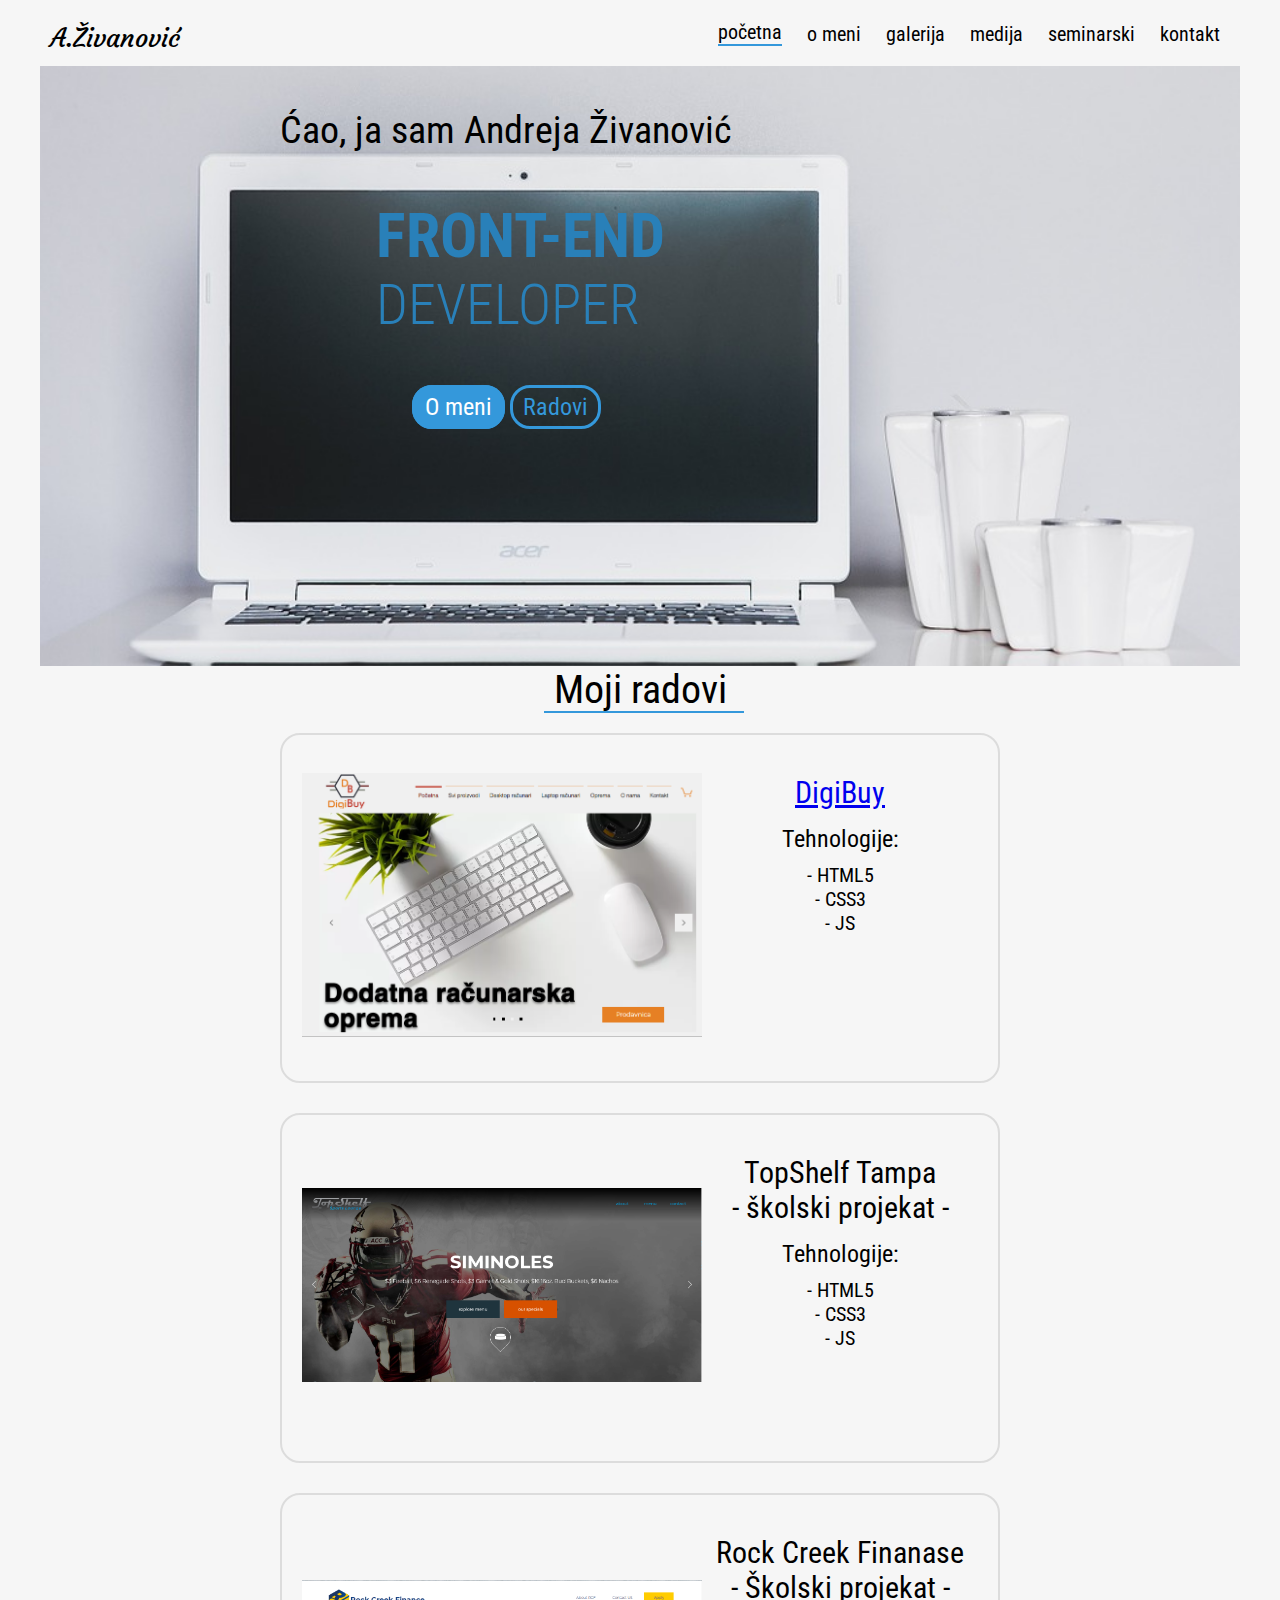
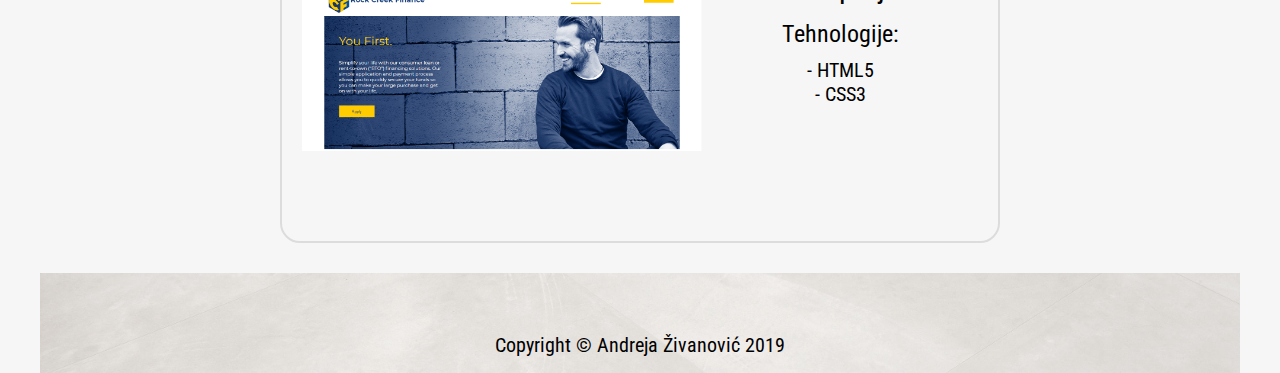
==== index.html @ e651796e "Added all" ====
<!DOCTYPE html>


<html>
<head>
   
    <meta name="viewport" content="width=device-width, initial-scale:1.0">
    <title>Andreja Živanović | Home</title>
    <link type="text/css" href="style.css" rel="stylesheet">
    <link rel="stylesheet" href="https://use.fontawesome.com/releases/v5.8.2/css/all.css" integrity="sha384-oS3vJWv+0UjzBfQzYUhtDYW+Pj2yciDJxpsK1OYPAYjqT085Qq/1cq5FLXAZQ7Ay" crossorigin="anonymous">
    <link href="https://fonts.googleapis.com/css?family=Courgette|Roboto+Condensed:300,400,700&display=swap" rel="stylesheet">
    <link rel="shortcut icon" type="image/x-icon" href="images/title/favicon32x32.ico">
    <script src="https://code.jquery.com/jquery-3.4.1.js"></script>
        <!--    
        font-family: 'Courgette', cursive; //imprezime
        font-family: 'Roboto Condensed', sans-serif;ostatak teksta
        -->
    
</head>

<body>
  <div class="toggle"><i class="fas fa-bars"></i></div>
   <div class="side-menu">
       
       <div class="side-menu-menu">
          
           <ul>
                <li id="menu-x"><i class="fas fa-times"></i></li>
                <li><a href="index.html">početna</a></li>
                <li><a href="o-meni.html">o meni</a></li>
                <li><a href="galerija.html">galerija</a></li>
                <li><a href="media.html">medija</a></li>
                <li><a href="seminarski.html">seminarski</a></li>
                <li><a href="kontakt.html">kontakt</a></li>
            </ul>
       </div>
   </div>
    <div class="container">
        <div class="main_content">
                <div class="navigation clearfix">
                    <div class="nav-name">
                        <p>A.Živanović</p>
                    </div>

                    <div class="nav-menu">
                        <ul>
                            <li><a href="index.html" id="trenutna">početna</a></li>
                            <li><a href="o-meni.html">o meni</a></li>
                            <li><a href="galerija.html">galerija</a></li>
                            <li><a href="media.html">medija</a></li>
                            <li><a href="seminarski.html">seminarski</a></li>
                            <li><a href="kontakt.html">kontakt</a></li>
                        </ul>
                    </div>
                </div>
<!--        Kraj navigacije-->
            
            
            <div class="home-greeting-back">
                <div class="home-greeting">
                    <p id="hello">Ćao, ja sam Andreja Živanović</p>
                    <p id="front"><span class="front-span">FRONT-END</span><br>DEVELOPER</p>
                    <p class="pic"><i class="fas fa-desktop"></i></p>
                    <p class="pic"><i class="fas fa-tablet-alt"></i></p>
                    <p class="pic"><i class="fas fa-mobile-alt"></i></p> <br>
                    <div class="buttons">
                       <a href="o-meni.html" class="btn btnFull btnOmeni">O meni</a>
                        <a href="#" class="btn btnBorder btnPortfolio">Radovi</a> 
                    </div>
                    
                </div>
            </div>
<!--            Kraj greeting dela-->
           
           
            <div class="radovi">
                <p class="naslov-radovi">Moji radovi</p>
                
                <div class="wix-rad">
                    <div class="prvi-rad">
                    <div class="prvi-rad-screen wix-screen">
                    </div>
                    <div class="prvi-rad-tech">
                       <p class="rad-naslov"><a href="https://andrejaziv1997.wixsite.com/digibuy">DigiBuy</a></p>
                        <p class="rad-tech">Tehnologije:</p>
                        <div class="tech-sep">
                        <p><i class="fab fa-html5 icon"></i> - HTML5</p>
                        <p><i class="fab fa-css3-alt icon"></i> - CSS3</p>
                        <p><i class="fab fa-js-square icon"></i> - JS</p>
                        </div>

                    </div>
                </div>
                </div>
                <div class="prvi-rad">
                    <div class="prvi-rad-screen">
                    </div>
                    <div class="prvi-rad-tech">
                       <p class="rad-naslov">TopShelf Tampa <br> - školski projekat -</p>
                        <p class="rad-tech">Tehnologije:</p>
                        <div class="tech-sep">
                        <p><i class="fab fa-html5 icon"></i> - HTML5</p>
                        <p><i class="fab fa-css3-alt icon"></i> - CSS3</p>
                        <p><i class="fab fa-js-square icon"></i> - JS</p>
                        </div>

                    </div>
                </div>
<!--            Kraj prvog rada-->
                
                <div class="drugi-rad">
                    <div class="drugi-rad-screen">
                        
                    </div>
                    <div class="drugi-rad-tech">
                        <p class="rad-naslov">Rock Creek Finanase <br> - Školski projekat -</p>
                        <p class="rad-tech">Tehnologije:</p>
                        <div class="tech-sep">
                        <p><i class="fab fa-html5 icon"></i> - HTML5</p>
                        <p><i class="fab fa-css3-alt icon"></i> - CSS3</p>
                        </div>

                    </div>
                </div>
<!--            Kraj drugog rada-->
            </div>
<!--        Kraj dela sa radovima-->
        </div>
        
        <div class="footer">   
            <div class="copyright"><p>Copyright &#169; Andreja Živanović 2019</p></div>
        </div>
    </div>
    
    
    <script src="app.js"></script>
    
</body>    

</html>
---- style.css ----
/*Plava boja #3498db*/




*{
    padding:0px;
    margin:0px;
    box-sizing: border-box;
}

html{
    font-family: 'Roboto Condensed', sans-serif;
    width:100%;
    font-size:20px; 
    margin: 0 auto;
    background-color: #F6F6F6;    
}

body{
    display: flex;
    position: relative;
    padding-bottom: 100px;
    min-height: 100vh;
}

.clearfix{
    zoom:1;
}
.clearfix::after{
    content:'.';
    visibility: hidden;
    clear:both;
    display:block;
    height:0px;
}

.btn{
    width: 60px;
    height: 20px;
    border: 3px solid #3498db;
    border-radius: 20px;
    font-size: 1.2em;
    padding: 5px 10px 5px 10px;
    color: #3498db;
    text-decoration: none;
}

/*Side menu*/
.side-menu{
    position: fixed;
    width:200px;
    height: 100%;
    background-color: #34495e;
    z-index: 100;
    right:-200px;
    transition: 1s;
    display: none; 
}
.side-menu-slideIn{
    right:0px;
}
.side-menu-slideOut{
    right:-200px;
}
.side-menu-menu{
    z-index: 100;
}
.side-menu-menu ul li {
    text-align: center;
    list-style-type: none;
    width:100px;
    height: 50px;
    margin: auto;
}
.side-menu-menu ul li:first-child {
    text-align: left;
    left:20px;
    padding-left:20px;
    font-size: 1.3em;
    margin: 20px auto 20px 0px;
}
.side-menu-menu ul li a{
    text-decoration: none;
    color:#fff; 
}
.toggle{
    position: fixed;
    right:40px;
    font-size: 1.7em;
    margin:20px 30px 0px 0px;
    display: none;
    z-index: 10;
}
.noScroll{
    pointer-events:none;
}
/*Kraj globalnih promenljivih*/


/*Pocetak home strane*/
.container{    
    max-width: 1200px;
    width: 100%;
    margin: 0 auto;
}

.navigation{
    margin: 10px 10px 10px 10px;
    
}

.navigation .nav-name{
    float:left;
    font-family: 'Courgette', cursive;
    padding-top: 12px;
    font-size: 1.3em;
}

.navigation .nav-menu{
    float:right;
}

.navigation .nav-menu ul li{
    list-style-type: none;
    display: inline-block;
    padding:10px 10px 10px 10px;
    
}

.navigation .nav-menu ul li a{
    color:#000;
    text-decoration: none;
    position: relative;
    transition: 0.7s all;
    display: block;
    overflow: hidden;
}

.navigation .nav-menu ul li a::before{
    content: '';
    border-bottom:2px solid #3498db;
    width:30px;
    height:2px;
    position:absolute;
    right:350px;
    bottom: 0px;
    transition: 0.5s all;
}

#trenutna{
    border-bottom:2px solid #3498db;
}
.navigation .nav-menu ul li a:hover::before{
    right:0;
}

.home-greeting-back{
    background-image: url(images/background.jpg);
    background-position: center;
    background-repeat: no-repeat;
    background-size: cover;
    width:100%;
    height:600px;
}
.home-greeting p{
    font-size: 1.3em;
    position: relative;
    left: 20%;
}
.home-greeting{
    position: relative;
    top:7%;
}
.home-greeting #hello{
    font-size: 1.9em;
    width:70%;
}
#front {
    position: relative;
    margin-top:4%;
    left:28%;
    color: #2980b9;
    width:30%;
    font-size: 2.8em;
    font-weight: 300;
}

#front .front-span{
    font-weight: 700;
    font-size: 1.1em;
}
.home-greeting p[class=pic]{
    display: inline-block;
    color: #bdc3c7;  
    padding-top: 20px;
    padding-right: 20px;
    font-size: 2.1em;
    position: relative;
    left:32%;
}
.btnFull{
    color: #fff;
    background-color: #3498db;

}
.buttons{
    position: relative;
    left:31%;
    padding-top:30px;
    width:30%;
}

/*Pocetak radova*/

.radovi{
    margin-top:30px;
    position: relative;
    margin: 0 auto;
    
}
.radovi .naslov-radovi{
    text-align: center;
    font-size: 2em;
    margin-bottom: 20px;
    position: relative;
    
/*    border-bottom:2px solid #3498db;*/
}
.radovi .wix-screen{
    background-image:url(images/wix1.png);
}
.radovi .naslov-radovi::before{
    content: '';
    height: 2px;
    position:absolute;
    bottom: 0px;
    width:200px;
    margin-left: -10px;
    left:calc(50%-200px);
    background-color: #3498db;
}
.prvi-rad, .drugi-rad{
    margin:0 auto;
    width:60%;
    height: 350px;
    max-width: 100%;
    border: 2px solid #DCDCDC;
    border-radius: 20px;
    display: grid;
    grid-template-columns: 1fr 1fr;
    margin-bottom: 30px;
}

.prvi-rad-screen, .drugi-rad-screen{
    width:400px;
    height: 300px;
    position: relative;
    top:20px;
    left:20px;
    background-image: url(images/Rad1.png);
    background-repeat: no-repeat;
    background-size:contain;
    background-position: center;
    max-width: 100%;
}
.drugi-rad-screen{
    background-image: url(images/Rad2.png);
}
.prvi-rad-tech, .drugi-rad-tech{
    position: relative;
    top:20px;
    margin-left: 30px;
    margin: 0 auto;
    text-align: center;
    padding-top: 20px;
}

.rad-naslov{
    font-size: 1.5em;
    text-align: center;
}
.rad-tech{
    font-size: 1.2em;
    margin-top:15px;
    margin-bottom: 10px;
}

.prvi-rad .prvi-rad-tech .btnGalerija{
    
    margin-top:15px;
}
.tech-sep{
    margin-bottom: 15px;
}

/*Pocetak footer-a*/

.footer{
    position: absolute;
    bottom: 0;
    width:100%;
    max-width: 1200px;
    margin-top:20%;
    background-image: url(images/footer3.jpg);
    background-repeat: no-repeat;
    background-size: cover;
    background-position: center;
    height:100px;
}

.footer .copyright{
    margin-top: 10px;
    padding-top:50px;
    text-align: center;
}
/*O meni strana*/

/*Menjajuci tekst*/

.changing-text{
    width:100%;
    height:200px;
    padding-top:80px;
    text-align: center;
}

.changing-text p{
    font-size: 1.5em;
}

.changing-text p span::before{
    content:'zaljubljenik u tehnologiju';
    animation: animate 1 8s;
}

@keyframes animate {
    0%{
        content:'..';
    }
    25%{
        content:'Andreja Živanović';
    }
    50%{
        content:'posvećen radu';
    }
    75%{
        content:'u potrazi za usavršavanjem';
    }
    100%{
        content:'timski igrač;
    }
}

.about-main-body{
    width:100%;
    height:600px;
    opacity: 0;
    animation: animate2 1 5s;
    font-family: 'Courgette', cursive;
    background-image:url(images/window.jpg);
    background-size: cover;
    background-repeat: no-repeat;
    background-position: center;
    
}
.about-main-body p{
    padding-top:20%;
    font-size: 1.3em;
}
@keyframes animate2{
    0%{
        opacity: 0;
    }
    25%{
        opacity: 0;
    }
    50%{
        opacity: 0.3;
    }
    75%{
        opacity: 0.6;
    }
    100%{
        opacity: 1;
    }
}
.about-main-body{
  opacity:1;   
}
.about-title{
    width:100%;
    height: auto;
    position:relative;
}
.about-me{
    width:100%;
    height:auto;
    margin:0 auto;
    display: grid;
    grid-template-columns: 60% auto;
    grid-column-gap: 20px;
    margin-bottom: 40px;
}
.about-me .about-text{
    line-height: 1.6em;
}
.about-title .about-main {
    font-size: 1.5em;
    text-align: center;
    margin-top: 20px;
    margin-bottom: 20px;
}
.about-title .about-main:before{
    content: '';
    height: 2px;
    position:absolute;
    bottom: 0px;
    width:100px;
    margin-left: -10px;
    left:calc(50%-100px);
    background-color: #3498db;
}
.about-picture{
    position: relative;
}
.about-picture .picture{
    width:100px;
    height:100px;
    border-radius: 10px;
    background-image: url(images/Person-48.png);
    background-size: cover;
    background-repeat:no-repeat;
    background-position: center;
    margin: 0 auto;
    margin-top: 10%;
}

.tehnologije{
    text-align: center;
    position: relative;
}
.tehnologije i{
    text-align: left;
    position: absolute;
    left:30%;
    font-size: 1.4em;
    color:#3498db;  
}
.tehnologije p:first-child{
    font-size: 1.3em;
    padding-bottom: 20px;
}
.tehnologije p span{
    text-align: right;
    line-height: 30px;
    
}

/*pocetak galerije*/

.gallery{
    width:100%;
    height:100%;
    display: grid;    
    grid-template-columns: repeat(3, 1fr);
    grid-template-rows: repeat(2, 1fr);
    margin-bottom: 30px;
}
.gallery .gallery-image{
    display:flex;
    position: relative;
    align-items: center;
    justify-content: center;
    overflow: hidden;
    
}
.gallery .gallery-image a img{
    width:auto;
    height: 200px;
    filter: grayscale(100%);
    transition: 0.5s;
    border-radius: 30px;
    max-width: 300px;
    min-height: 200px;
}

.gallery .gallery-image a img:hover{
    filter: grayscale(0%);
    transform: scale(1.2);
}

.main-image{
    position: relative;
    width:100vw;
    height: 100vh;
    max-width: 1200px;
    background-color: #000; 
    background-image: url(images/main-gallery.jpg);
    background-size: cover;
    background-position: center;
    background-repeat: no-repeat;
    background-attachment: fixed;
    margin-bottom:30px;
 
}
.main-image p{
    font-size: 3em;
    width:92%;
    font-family: 'Special Elite', cursive;
    color:#fff;
    position: relative;
    top:50%;
    left:8%;
}
.button-down{
    width:40px;
    position: relative;
    top:55%;
    left:47%; 
    animation: UpDownAnimation 1.5s linear infinite;
}
.button-down:hover{
    cursor: pointer;
}
.button-down .button-down-content{
    font-size: 2.2em;
    font-family: 'Special Elite', cursive;
    color:#fff;
}

@keyframes UpDownAnimation{
    0%, 100%{
        top:55%;
    }
    50%{
        top:58%;
    }
}

/*Pocetak media dela*/

.media-video{
    position: relative;
    width:500px;
    height: 400px;
    margin:auto;
    padding-bottom: 30px;
}

.media-video iframe{
    width:100%;
    height: 100%;
}

.music{
    display:grid;
    grid-template-columns: 20% auto 20%;
    width:92%;
    margin-bottom: 30px;
}
/*Pocetak dela za seminarski*/

.main-body{
    position: relative;
    margin-top:30px;
}

.main-body .first-select{
    display: grid;
    grid-template-columns: 50% 50%;
    height:auto;
}

.main-body .first-select .menu-item, .main-body .sem-slider .slider-item {
    display: flex;
    align-items: center;
    justify-content: center;
}

.main-body .first-select .menu-item .circle{
    width:100px;
    height: 100px;
    border-radius: 200px;
    background-color: #3498db;
    content: '';
}
.sem-slider{
    display:grid;
    grid-template-columns:50% 50%;
    height: auto;
    margin-bottom:30px;
}
.slcMenu-first{
    font-weight: 400;
    margin-bottom:40px;
    font-size: 1.3em;
    text-align: center;
    position: relative;
}
.slcMenu-first::before{
    content: '';
    height: 2px;
    position:absolute;
    bottom: 0px;
    width:150px;
    margin-left: -10px;
    left:calc(50%-150px);
    background-color: #3498db;
}

#red, #green, #blue {
    float: left;
    clear: left;
    width: 90%;
    margin: 15px;
  }
#red .ui-slider-range { 
    background: #ef2929;
}
#red .ui-slider-handle {
    border-color: #ef2929;
}
#green .ui-slider-range {
    background: #8ae234;
}
#green .ui-slider-handle {
    border-color: #8ae234; 
}
#blue .ui-slider-range { 
    background: #729fcf; 
}
#blue .ui-slider-handle { 
    border-color: #729fcf;
}

.slider-item1{
    width:100px;
    height:100px;
    content:'';
    background-color:blue;
    border-radius: 100px;
}
.Sider-header, .spinner-header{
    font-weight: 400;
    margin-bottom:40px;
    font-size: 1.3em;
    text-align: center;
    position: relative;
}

.Sider-header::before, .spinner-header::before{
    width:100px;
    content: '';
    height:2px;
    position:absolute;
    background-color:red;
    bottom:0px;
    left: calc(50% - 50px);
    background-color: #3498db;
}
.spinner-body{
    display:grid;
    grid-template-columns: 50% 50%;
    position:relative;
    width:100%;
    margin-bottom:50px;
}
.toggleImage{
    position: relative;
}
.toggleImage1, .toggleImage2, .toggleImage3, .toggleImage4, .toggleImage5{
    position: relative;
    top:0;
    left:0;
    height: auto;
}
.toggleImage1, .toggleImage2, .toggleImage3, .toggleImage4, .toggleImage5{
    display:none;
}
.kontakt-main{
    position: relative;
}
.kontakt-main-img{
    background-image:url(images/water.png);
    background-size: cover;
    background-repeat: no-repeat;
    background-position: center;
    width:100%;
    height: 50vh;
    background-attachment: fixed;
}

.head-kontakt{
    font-size: 1.4em;
    text-align: center;
    font-weight: 400;
    margin-top:30px;
    position: relative;
}

.head-kontakt::before{
    content:'';
    width:120px;
    height:2px;
    position:absolute;
    background-color:red;
    bottom:0;
    left:calc(50% - 60px);
    background-color: #3498db;
}
.kontakt-sep{
    display: grid;
    grid-template-columns:50% 50%;
}
.form-div{
    display:flex;
    align-items: center;
    justify-content: center;
    width:100%;
    max-width: 600px;
    margin:auto;
    margin-top:30px;
}

.form-div input{
    display: block;
    margin: 10px 0px 10px 0px;
    border-radius: 5px;
    border: 1px solid #e1e1e1;
}

.form-div #name{
    width:49%;
    height:50px;
    font-size: 1.3em;
    float:left;
}

.form-div #email{
    width:49%;
    height:50px;
    font-size: 1.3em;
    float:right;
}

.form-div #subject{
    width:100%;
    height: 50px;
    font-size: 1.3em;
}
.form-div #message{
    width:100%;
    height:100px;
    font-size: 1.3em;
    border-radius: 5px;
    border: 1px solid #e1e1e1;
}

.form-div .btnSubmit{
    width:200px;
    height:50px;
    font-size: 1.3em;
    border-radius: 5px;
    border: 3px solid #3498db;
    margin-bottom: 30px;
    transition: 0.5s;
}

.form-div .btnSubmit:hover{
    cursor: pointer;
    background-color: #3498db;
    color:#fff;
}

.kontakt-map iframe{
    width:100%;
    height:450px;
    border:0;
}
.kontakt-map{
    margin-bottom:30px;
}
.info-div{
    text-align: center;
    font-size: 1em;
    margin-top:30px;
}

.info-div p{
    margin-bottom: 3%;
}
.info-div p:first-child{
    font-size: 1.3em;
    margin-bottom:50px;
    font-weight: 400;
}

.about-main-body{
    display: grid;
    grid-template-columns: 50% 50%:
}

.download img{
    width:100px;
    height: 100px;
}

.download{
    text-align: center;
    margin-bottom: 30px;
}
@media (max-width:1060px){
    .home-greeting{
        font-size: 0.9em;
    }
    .home-greeting #hello{
        padding-top:40px;
    }
/*    O meni deo*/
    .about-main-body p{
        width:50% !important;
    }
/*    galerija*/
    .main-image p{
        top:40%;
    }
    .button-down{
    width:40px;
    position: relative;
    top:55%;
    left:47%; 
    animation: UpDownAnimationF1 1.5s linear infinite;
    }

    @keyframes UpDownAnimationF1{
        0%, 100%{
            top:45%;
        }
        50%{
            top:48%;
        }
    }
}
@media (max-width:860px){
    .home-greeting{
        font-size: 0.9em;
     }
    .home-greeting #front{
        width:50%;
    }
    .prvi-rad, .drugi-rad{
        display: block;
        height:20%;
    }
    .prvi-rad-screen, .drugi-rad-screen{
        margin:auto;
        left:0;
        top:0;
    }
    .prvi-rad-tech, .drugi-rad-tech{
        margin-top: -50px;
        padding-bottom: 30px;
    }
}

@media (max-width:768px){
    .side-menu{
        display: block; 
    }
    .toggle{
        display:block;
    }
    .nav-menu{
        display:none;
    }
    .gallery{    
        grid-template-columns: repeat(2, 1fr);
    }
    .music{
        display:block;
        text-align: center;
        width:92%;
        margin-bottom: 30px;
    }
    .spinner-body{
        display:block;
        text-align: center;
    }
    .kontakt-sep{
        display: block;
    }
    .form-div .btnSubmit{
        width:100%;
        height:60px;
        text-align: center;
        margin:auto;
    }
    .info-div{
        text-align: center;
        font-size: 1.3em;
        margin-top:30px;
    }

    .info-div p:first-child{
        font-size: 1.5em;
    }
    
}
@media (max-width:580px){
    .home-greeting-back{
        background-image: url(images/back-phone.jpg);
        height:400px;
    }
    .home-greeting #hello{
        color:#fff;
        padding: 0;
    }
    .about-me{
        display:block;
        text-align: center;
    }
    .about-text{
        width: 80%;
        margin: auto;
        text-align: center;
        padding-bottom: 30px;
        font-size: 1.1em;
    }
    .about-picture .tehnologije{
        font-size: 1.2em;
    }
    .button-down{
        display: none;
    }
}

@media (max-width:480px){
    .home-greeting-back{
        background-image: url(images/back-phone.jpg);
        height:500px;
    }
    .btnPortfolio{
        display:none;
    }
    .gallery{    
        grid-template-columns: repeat(1, 1fr);
    }
}
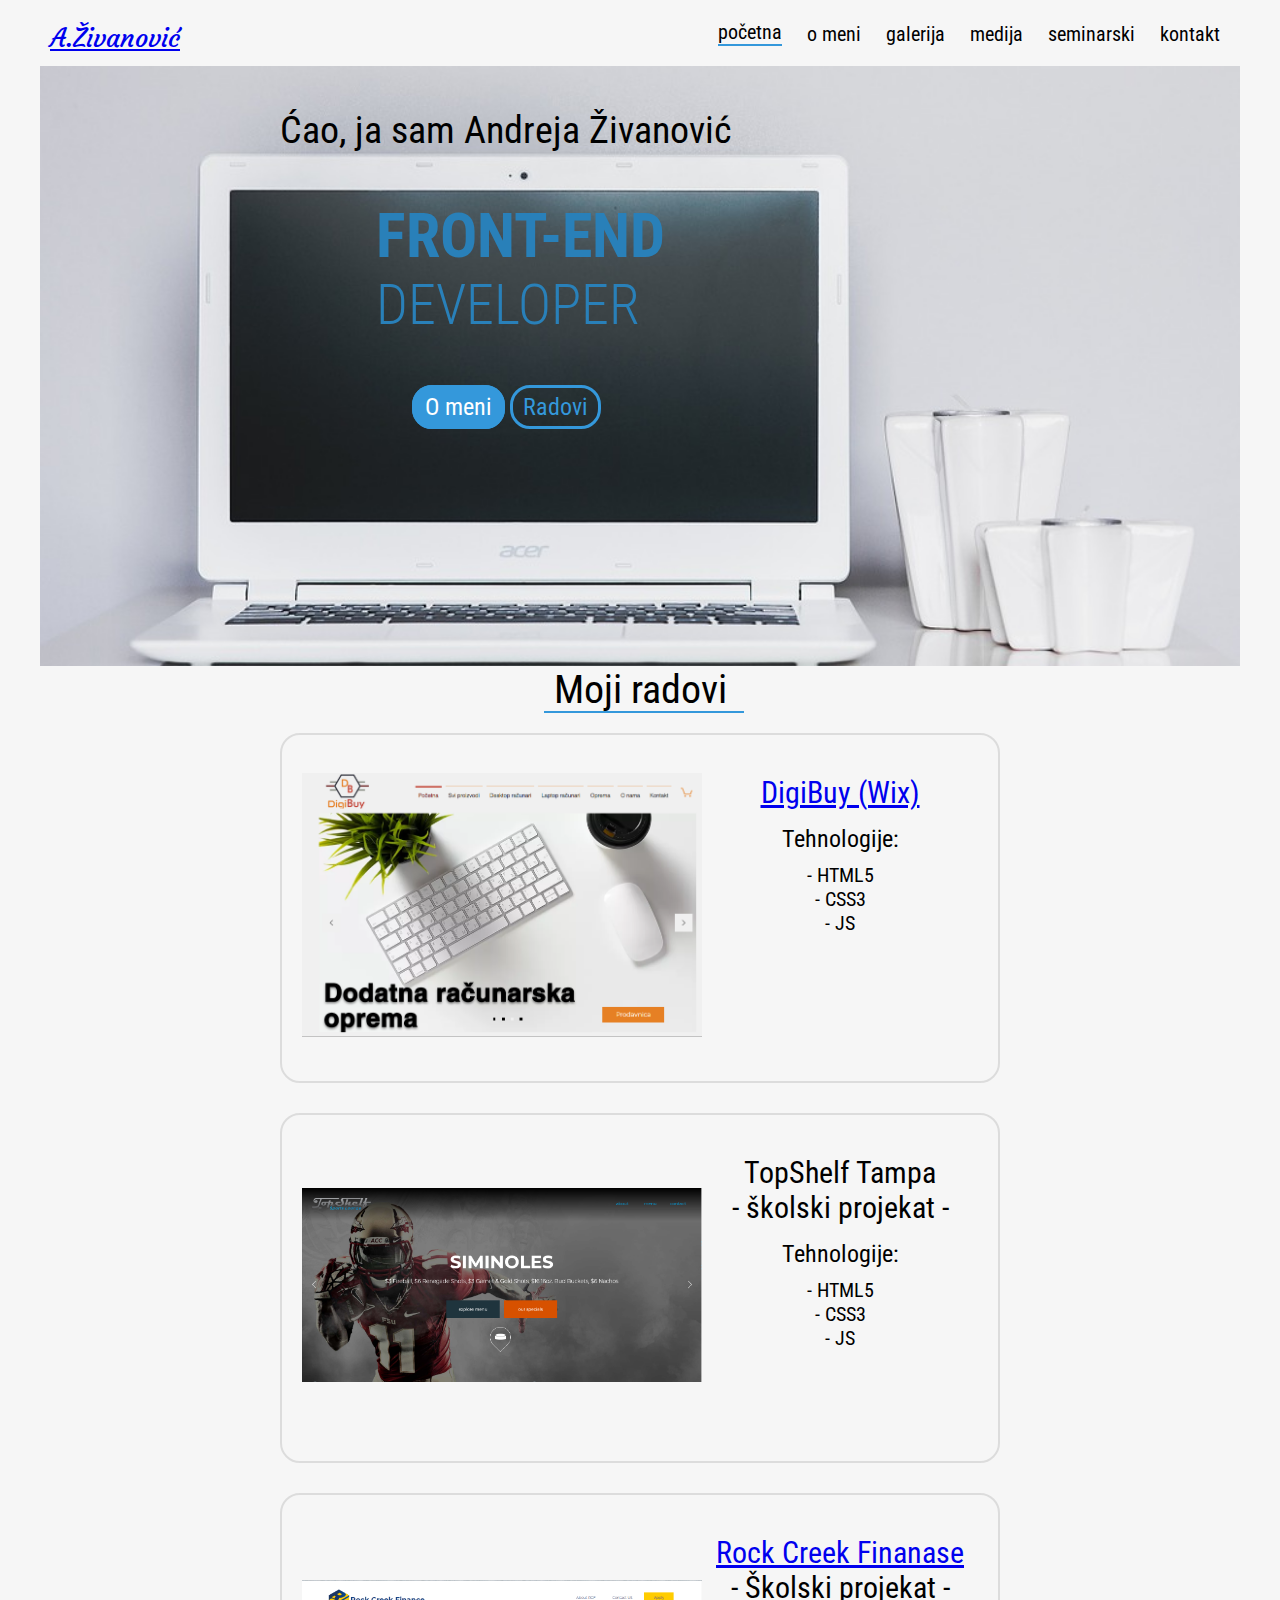
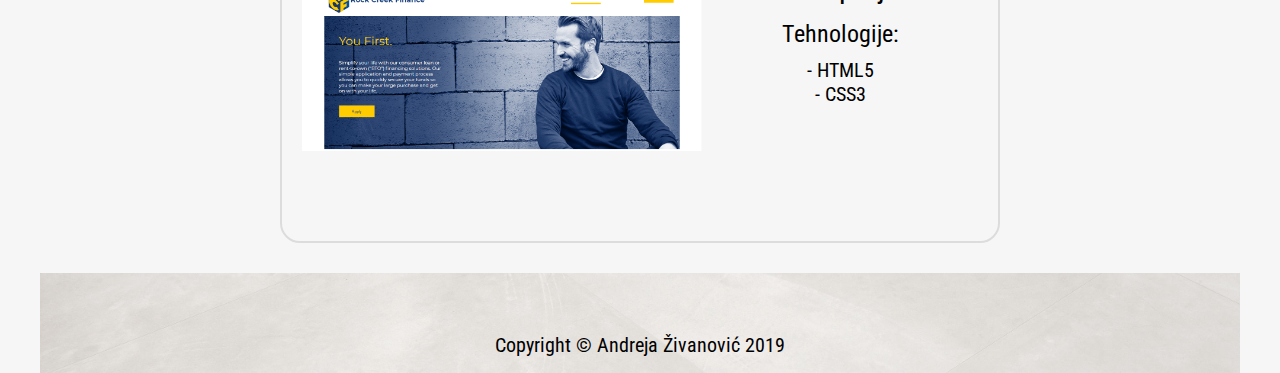
==== commit 2fe26de9: "s" ====
--- a/index.html
+++ b/index.html
@@ -39,7 +39,7 @@
         <div class="main_content">
                 <div class="navigation clearfix">
                     <div class="nav-name">
-                        <p>A.Živanović</p>
+                        <p><a href="index.html">A.Živanović</a></p>
                     </div>
 
                     <div class="nav-menu">
@@ -81,7 +81,7 @@
                     <div class="prvi-rad-screen wix-screen">
                     </div>
                     <div class="prvi-rad-tech">
-                       <p class="rad-naslov"><a href="https://andrejaziv1997.wixsite.com/digibuy">DigiBuy</a></p>
+                       <p class="rad-naslov"><a href="https://andrejaziv1997.wixsite.com/digibuy">DigiBuy (Wix)</a></p>
                         <p class="rad-tech">Tehnologije:</p>
                         <div class="tech-sep">
                         <p><i class="fab fa-html5 icon"></i> - HTML5</p>
@@ -113,7 +113,7 @@
                         
                     </div>
                     <div class="drugi-rad-tech">
-                        <p class="rad-naslov">Rock Creek Finanase <br> - Školski projekat -</p>
+                        <p class="rad-naslov"><a href="https://andrejaz.github.io/RockCreek/">Rock Creek Finanase</a><br> - Školski projekat -</p>
                         <p class="rad-tech">Tehnologije:</p>
                         <div class="tech-sep">
                         <p><i class="fab fa-html5 icon"></i> - HTML5</p>
